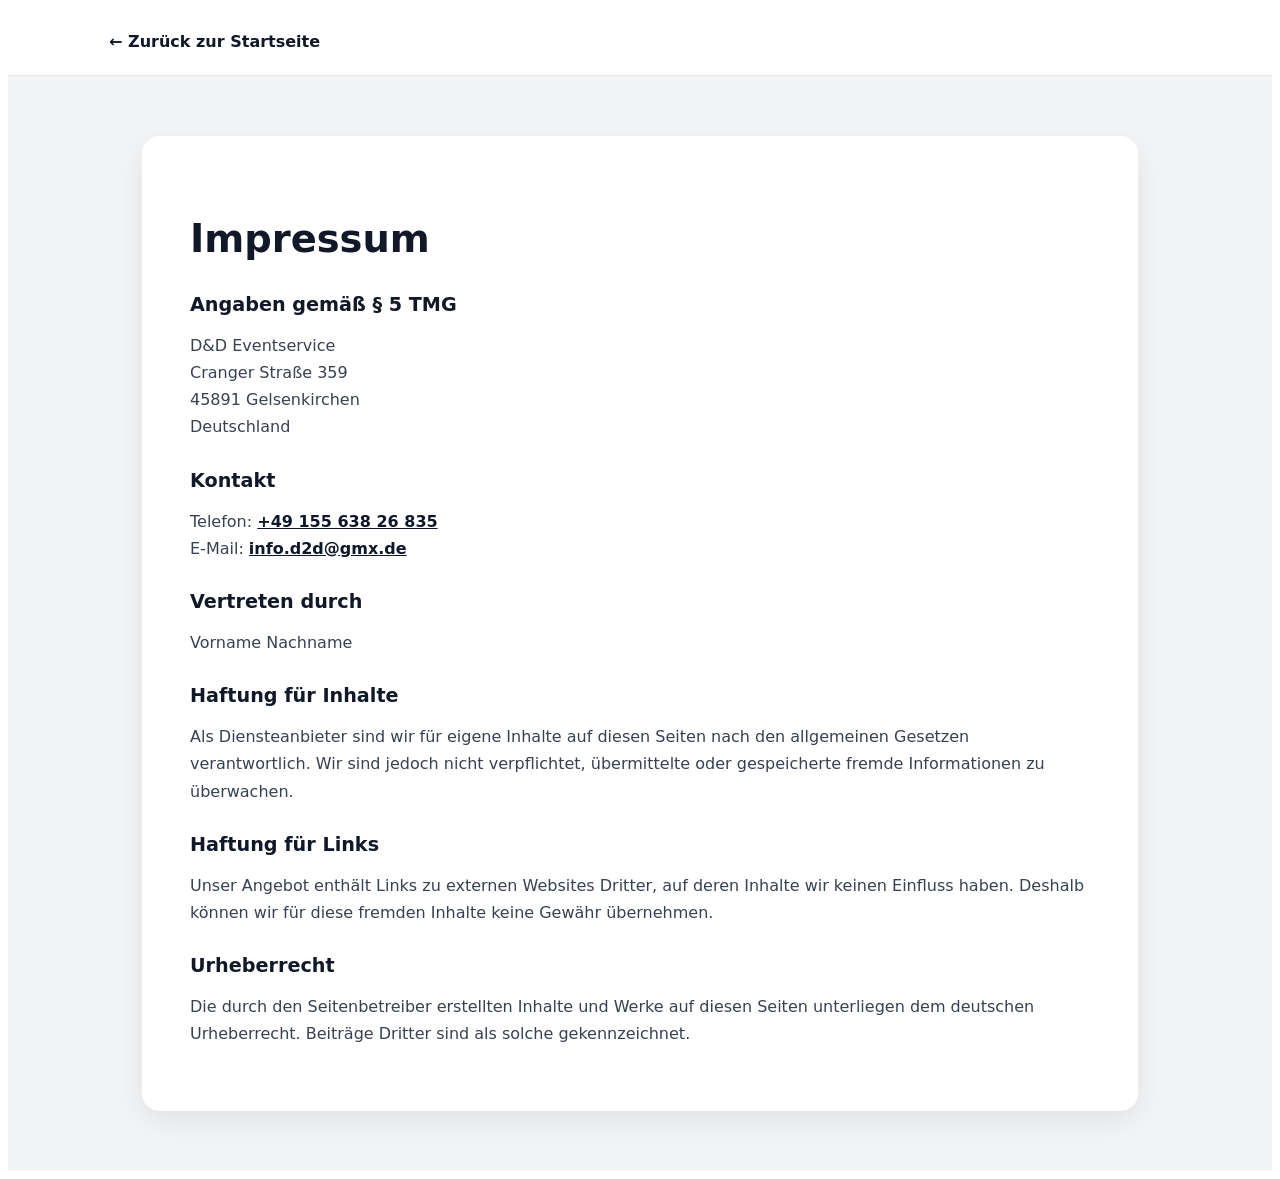
==== pages/impressum.html @ 834f8c2a "feat: add Impressum, Datenschutz and improve product cards" ====
<!DOCTYPE html>
<html lang="de">
<head>
  <meta charset="UTF-8" />
  <meta name="viewport" content="width=device-width, initial-scale=1.0" />
  <title>Impressum | D&D Eventservice</title>
  <link rel="stylesheet" href="../css/impressum.css" />
</head>
<body>

<header class="legal-header">
  <a href="../index.html" class="back-link">← Zurück zur Startseite</a>
</header>

<main class="legal-page">
  <section class="legal-card">
    <h1>Impressum</h1>

    <h2>Angaben gemäß § 5 TMG</h2>
    <p>
      D&D Eventservice<br>
      Cranger Straße 359<br>
      45891 Gelsenkirchen<br>
      Deutschland
    </p>

    <h2>Kontakt</h2>
    <p>
      Telefon: <a href="tel:+4915563826835">+49 155 638 26 835</a><br>
      E-Mail: <a href="mailto:info.d2d@gmx.de">info.d2d@gmx.de</a>
    </p>

    <h2>Vertreten durch</h2>
    <p>
      <!-- Hier den vollständigen Namen deines Freundes eintragen -->
      Vorname Nachname
    </p>

    <h2>Haftung für Inhalte</h2>
    <p>
      Als Diensteanbieter sind wir für eigene Inhalte auf diesen Seiten nach den allgemeinen Gesetzen verantwortlich.
      Wir sind jedoch nicht verpflichtet, übermittelte oder gespeicherte fremde Informationen zu überwachen.
    </p>

    <h2>Haftung für Links</h2>
    <p>
      Unser Angebot enthält Links zu externen Websites Dritter, auf deren Inhalte wir keinen Einfluss haben.
      Deshalb können wir für diese fremden Inhalte keine Gewähr übernehmen.
    </p>

    <h2>Urheberrecht</h2>
    <p>
      Die durch den Seitenbetreiber erstellten Inhalte und Werke auf diesen Seiten unterliegen dem deutschen Urheberrecht.
      Beiträge Dritter sind als solche gekennzeichnet.
    </p>
  </section>
</main>

</body>
</html>
---- css/impressum.css ----
:root{
    --font-primary: 'Inter', system-ui, -apple-system, "Segoe UI", Roboto, Arial, sans-serif;
    --font-heading: 'Poppins', system-ui, -apple-system, "Segoe UI", Roboto, Arial, sans-serif;
}

body {
    font-family: var(--font-primary);
}

.legal-header {
  padding: 24px 8%;
  background-color: #ffffff;
  border-bottom: 1px solid #e5e7eb;
}

.back-link {
  text-decoration: none;
  color: #111827;
  font-weight: 600;
}

.back-link:hover {
  text-decoration: underline;
}

.legal-page {
  min-height: 100vh;
  padding: 60px 8%;
  background-color: #f3f4f6;
}

.legal-card {
  max-width: 900px;
  margin: 0 auto;
  padding: 48px;
  background-color: #ffffff;
  border-radius: 18px;
  box-shadow: 0 10px 30px rgba(0, 0, 0, 0.08);
}

.legal-card h1 {
  margin-bottom: 32px;
  font-family: var(--font-heading);
  font-size: 2.4rem;
  color: #111827;
}

.legal-card h2 {
    font-family: var(--font-heading);
  margin-top: 28px;
  margin-bottom: 10px;
  font-size: 1.2rem;
  color: #111827;
}

.legal-card p {
  line-height: 1.7;
  color: #374151;
}

.legal-card a {
  color: #0f172a;
  font-weight: 600;
}

@media (max-width: 768px) {
  .legal-page {
    padding: 32px 16px;
  }

  .legal-card {
    padding: 28px 20px;
  }

  .legal-card h1 {
    font-size: 2rem;
  }
}
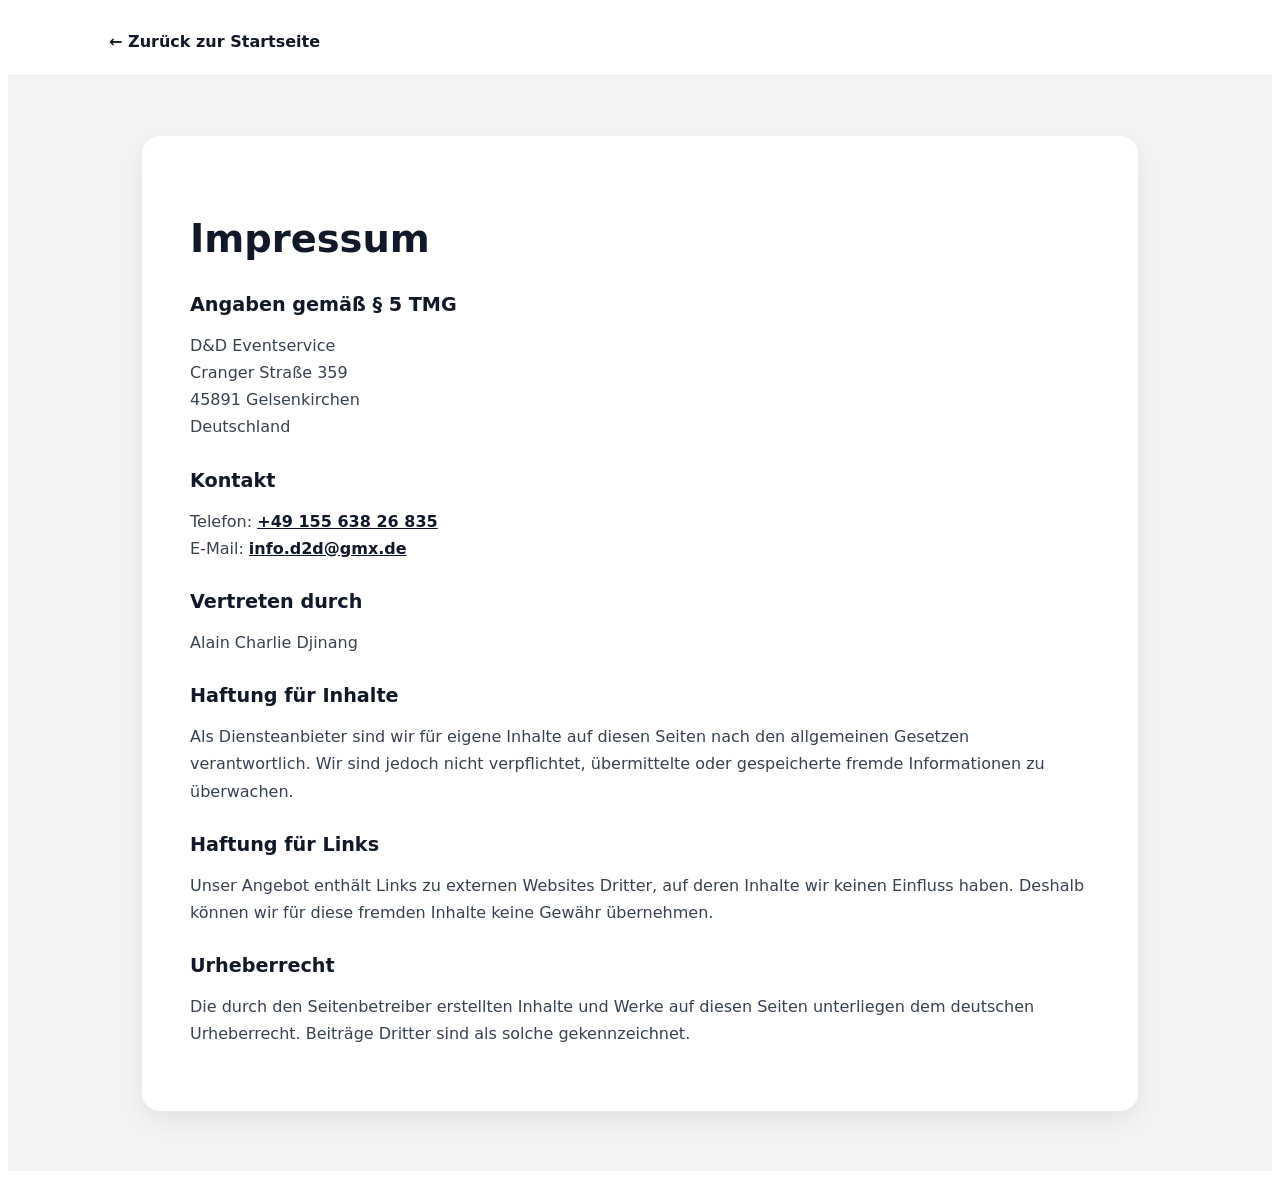
==== commit 8c585599: "feat: impressum name" ====
--- a/pages/impressum.html
+++ b/pages/impressum.html
@@ -32,8 +32,8 @@
 
     <h2>Vertreten durch</h2>
     <p>
-      <!-- Hier den vollständigen Namen deines Freundes eintragen -->
-      Vorname Nachname
+      <!-- Namen  -->
+      Alain Charlie Djinang
     </p>
 
     <h2>Haftung für Inhalte</h2>
